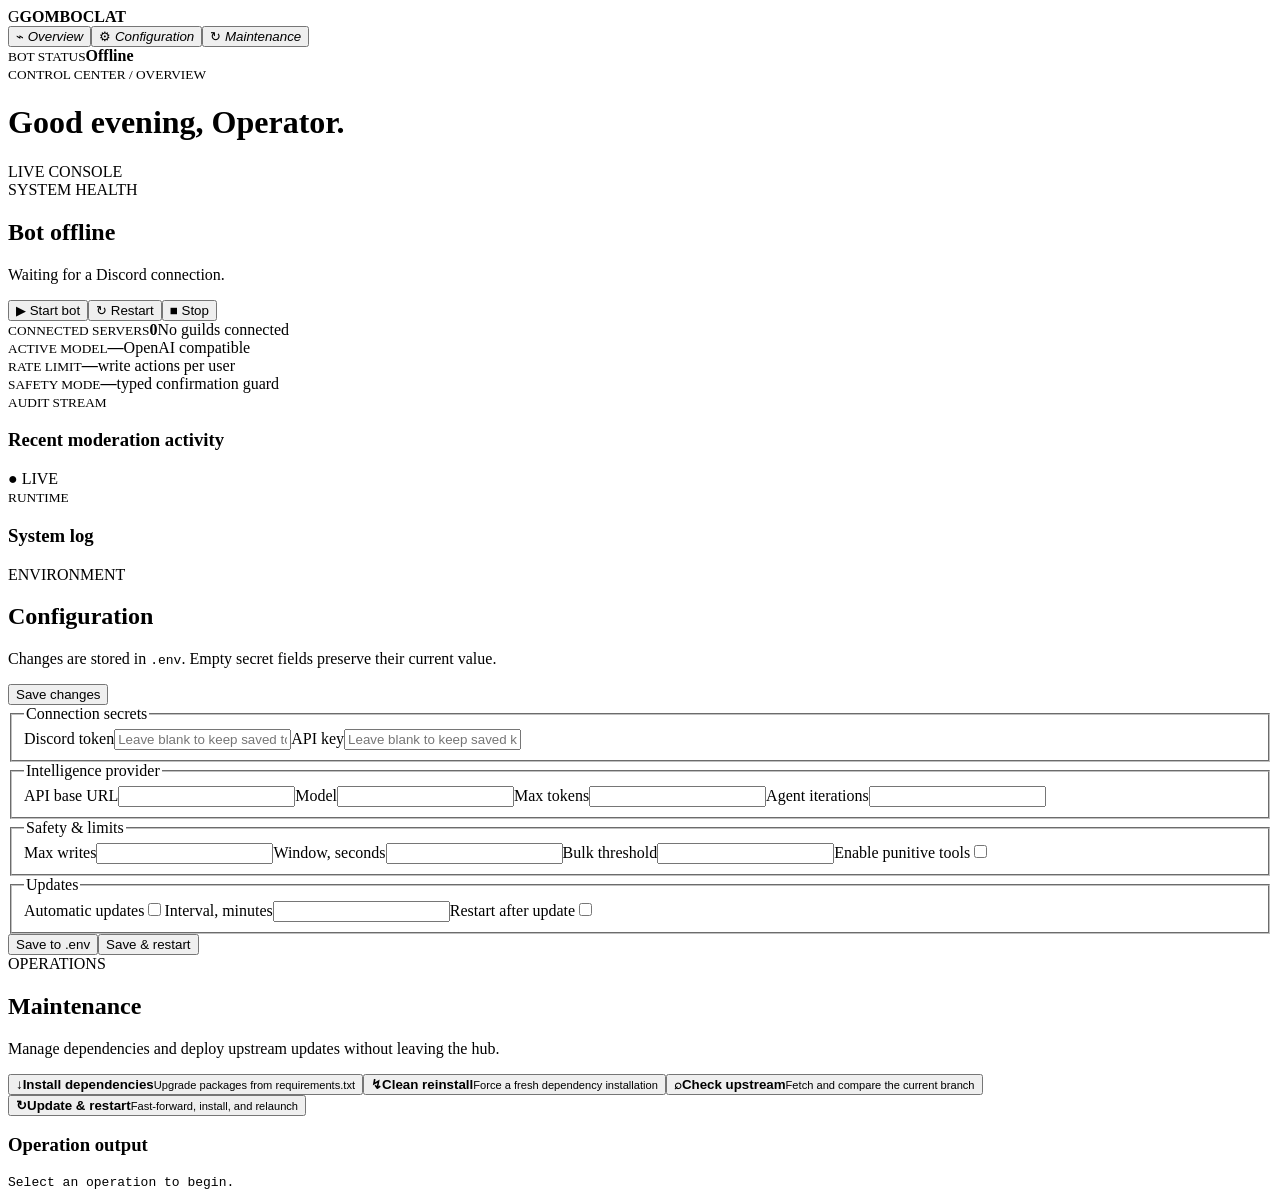
==== bot/web_static/index.html @ 0c532e99 "Expose warning management to the AI agent" ====
<!doctype html><html lang="en"><head><meta charset="utf-8"><meta name="viewport" content="width=device-width,initial-scale=1">
<title>Sentinel Control</title><link rel="stylesheet" href="/static/style.css"></head><body>
<aside><div class="brand"><span>G</span><b>GOMBOCLAT</b></div><nav><button class="active" data-page="dashboard">⌁ <em>Overview</em></button><button data-page="configure">⚙ <em>Configuration</em></button><button data-page="maintenance">↻ <em>Maintenance</em></button></nav><div class="aside-foot"><i id="sideDot"></i><div><small>BOT STATUS</small><strong id="sideState">Offline</strong></div></div></aside>
<main><header><div><small>CONTROL CENTER / <span id="crumb">OVERVIEW</span></small><h1 id="title">Good evening, Operator.</h1></div><div class="live"><i></i> LIVE CONSOLE</div></header>
<section id="dashboard" class="page active"><div class="hero"><div><span class="eyebrow">SYSTEM HEALTH</span><h2><i id="heroDot"></i><span id="heroState">Bot offline</span></h2><p id="identity">Waiting for a Discord connection.</p></div><div class="actions"><button onclick="bot('start')" class="primary">▶ Start bot</button><button onclick="bot('restart')">↻ Restart</button><button onclick="bot('stop')" class="danger">■ Stop</button></div></div>
<div class="stats"><article><small>CONNECTED SERVERS</small><strong id="guildCount">0</strong><span id="guildNames">No guilds connected</span></article><article><small>ACTIVE MODEL</small><strong id="model">—</strong><span id="endpoint">OpenAI compatible</span></article><article><small>RATE LIMIT</small><strong id="rate">—</strong><span>write actions per user</span></article><article><small>SAFETY MODE</small><strong id="safety">—</strong><span>typed confirmation guard</span></article></div>
<div class="grid"><article class="panel audit"><div class="panel-head"><div><small>AUDIT STREAM</small><h3>Recent moderation activity</h3></div><span class="pulse">● LIVE</span></div><div id="audit"></div></article><article class="panel console"><div class="panel-head"><div><small>RUNTIME</small><h3>System log</h3></div></div><pre id="activity"></pre></article></div></section>
<section id="configure" class="page"><div class="pagehead"><div><span class="eyebrow">ENVIRONMENT</span><h2>Configuration</h2><p>Changes are stored in <code>.env</code>. Empty secret fields preserve their current value.</p></div><button class="primary" onclick="save(false)">Save changes</button></div><form id="configForm"><fieldset><legend>Connection secrets</legend><label>Discord token<input type="password" name="discord_token" placeholder="Leave blank to keep saved token"></label><label>API key<input type="password" name="api_key" placeholder="Leave blank to keep saved key"></label></fieldset><fieldset><legend>Intelligence provider</legend><label>API base URL<input name="api_base_url"></label><label>Model<input name="model"></label><label>Max tokens<input type="number" name="max_tokens"></label><label>Agent iterations<input type="number" name="max_agent_iterations"></label></fieldset><fieldset><legend>Safety & limits</legend><label>Max writes<input type="number" name="rate_limit_max"></label><label>Window, seconds<input type="number" name="rate_limit_window"></label><label>Bulk threshold<input type="number" name="bulk_confirm_threshold"></label><label class="toggle">Enable punitive tools<input type="checkbox" name="enable_punitive"></label></fieldset><fieldset><legend>Updates</legend><label class="toggle">Automatic updates<input type="checkbox" name="auto_update"></label><label>Interval, minutes<input type="number" name="auto_update_interval"></label><label class="toggle">Restart after update<input type="checkbox" name="auto_restart"></label></fieldset></form><div class="savebar"><button onclick="save(false)">Save to .env</button><button class="primary" onclick="save(true)">Save & restart</button></div></section>
<section id="maintenance" class="page"><div class="pagehead"><div><span class="eyebrow">OPERATIONS</span><h2>Maintenance</h2><p>Manage dependencies and deploy upstream updates without leaving the hub.</p></div></div><div class="maint-grid"><button onclick="maint('install')"><b>↓</b><span><strong>Install dependencies</strong><small>Upgrade packages from requirements.txt</small></span></button><button onclick="maint('reinstall')"><b>↯</b><span><strong>Clean reinstall</strong><small>Force a fresh dependency installation</small></span></button><button onclick="maint('check')"><b>⌕</b><span><strong>Check upstream</strong><small>Fetch and compare the current branch</small></span></button><button onclick="maint('update')"><b>↻</b><span><strong>Update & restart</strong><small>Fast-forward, install, and relaunch</small></span></button></div><article class="panel output"><div class="panel-head"><h3>Operation output</h3></div><pre id="maintOutput">Select an operation to begin.</pre></article></section>
</main><div id="toast"></div><script src="/static/app.js"></script></body></html>
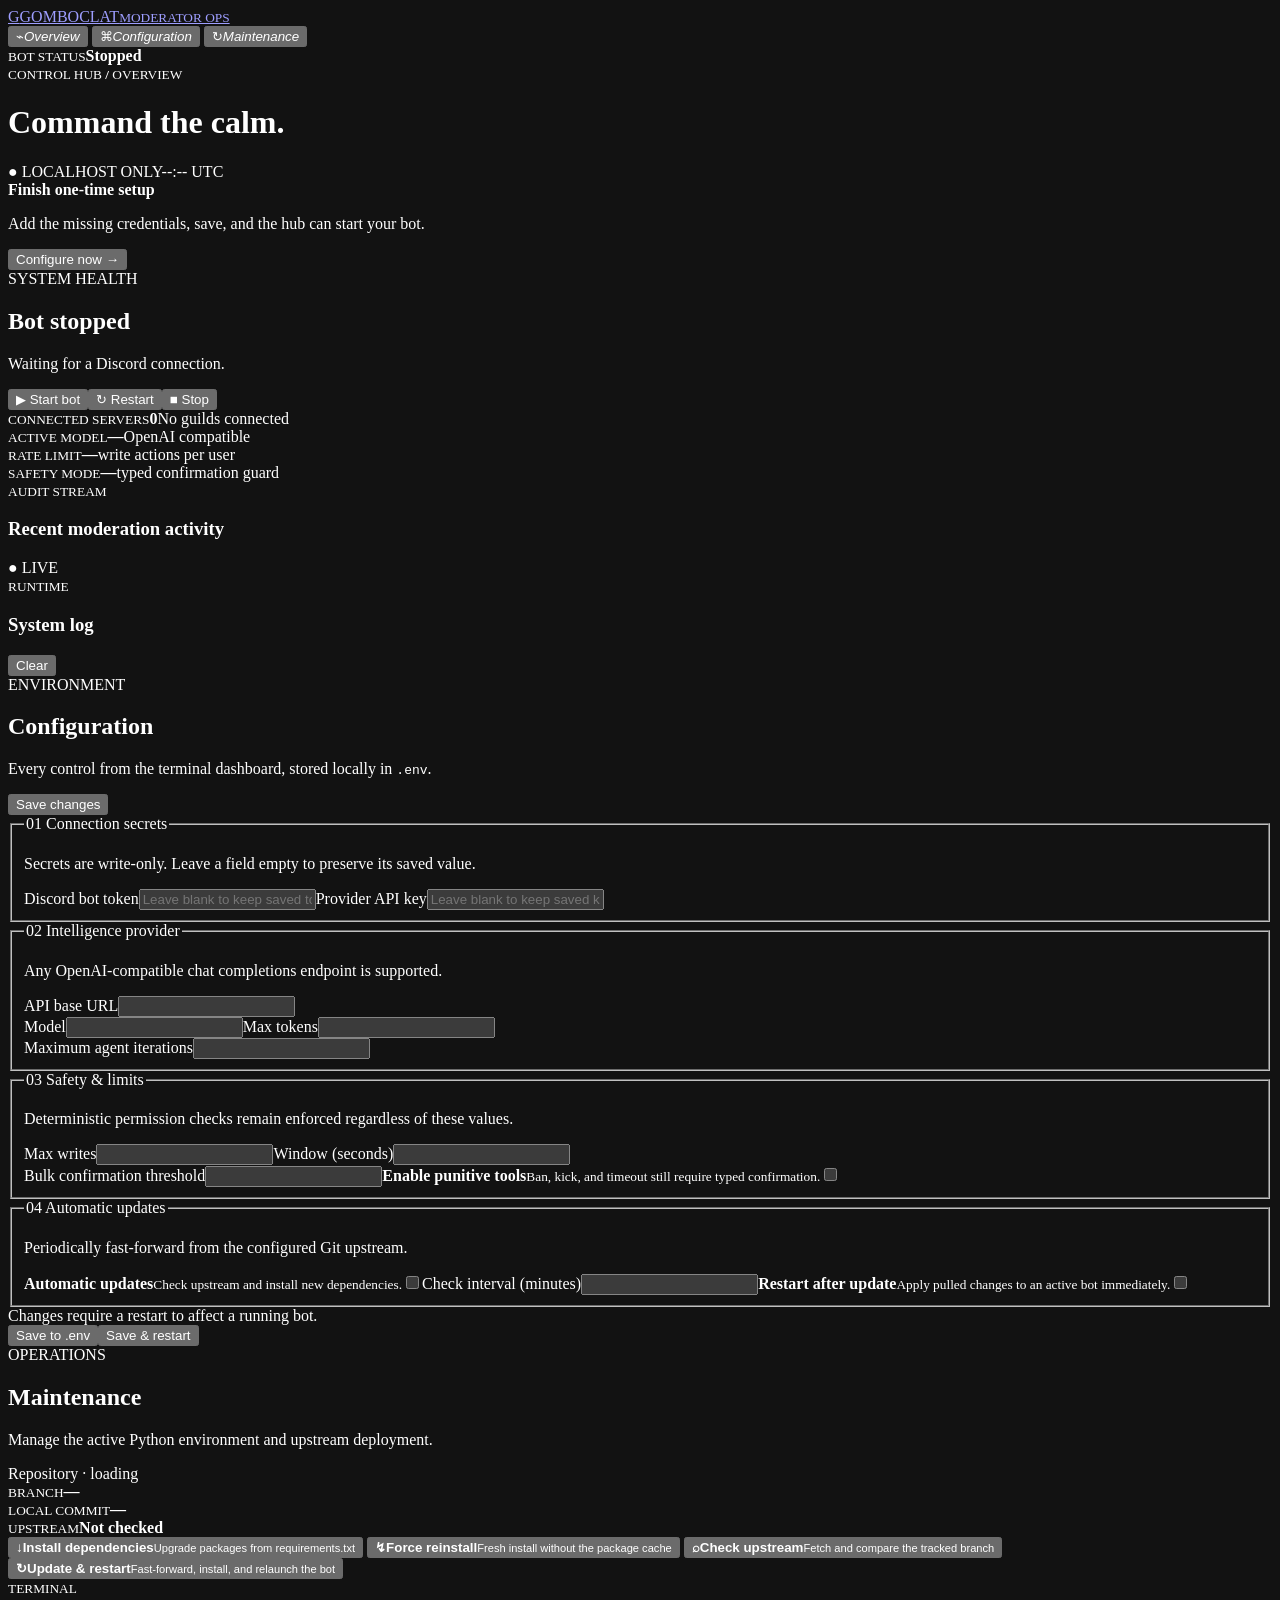
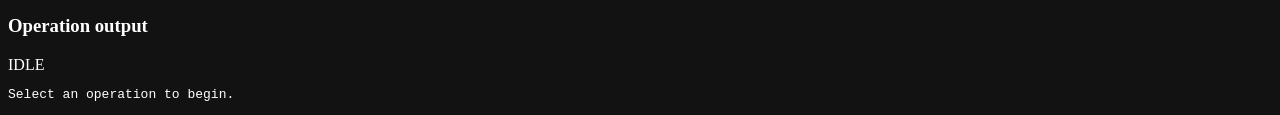
==== commit 9c53b786: "Remove web dashboard test file" ====
--- a/bot/web_static/index.html
+++ b/bot/web_static/index.html
@@ -1,10 +1,71 @@
-<!doctype html><html lang="en"><head><meta charset="utf-8"><meta name="viewport" content="width=device-width,initial-scale=1">
-<title>Sentinel Control</title><link rel="stylesheet" href="/static/style.css"></head><body>
-<aside><div class="brand"><span>G</span><b>GOMBOCLAT</b></div><nav><button class="active" data-page="dashboard">⌁ <em>Overview</em></button><button data-page="configure">⚙ <em>Configuration</em></button><button data-page="maintenance">↻ <em>Maintenance</em></button></nav><div class="aside-foot"><i id="sideDot"></i><div><small>BOT STATUS</small><strong id="sideState">Offline</strong></div></div></aside>
-<main><header><div><small>CONTROL CENTER / <span id="crumb">OVERVIEW</span></small><h1 id="title">Good evening, Operator.</h1></div><div class="live"><i></i> LIVE CONSOLE</div></header>
-<section id="dashboard" class="page active"><div class="hero"><div><span class="eyebrow">SYSTEM HEALTH</span><h2><i id="heroDot"></i><span id="heroState">Bot offline</span></h2><p id="identity">Waiting for a Discord connection.</p></div><div class="actions"><button onclick="bot('start')" class="primary">▶ Start bot</button><button onclick="bot('restart')">↻ Restart</button><button onclick="bot('stop')" class="danger">■ Stop</button></div></div>
-<div class="stats"><article><small>CONNECTED SERVERS</small><strong id="guildCount">0</strong><span id="guildNames">No guilds connected</span></article><article><small>ACTIVE MODEL</small><strong id="model">—</strong><span id="endpoint">OpenAI compatible</span></article><article><small>RATE LIMIT</small><strong id="rate">—</strong><span>write actions per user</span></article><article><small>SAFETY MODE</small><strong id="safety">—</strong><span>typed confirmation guard</span></article></div>
-<div class="grid"><article class="panel audit"><div class="panel-head"><div><small>AUDIT STREAM</small><h3>Recent moderation activity</h3></div><span class="pulse">● LIVE</span></div><div id="audit"></div></article><article class="panel console"><div class="panel-head"><div><small>RUNTIME</small><h3>System log</h3></div></div><pre id="activity"></pre></article></div></section>
-<section id="configure" class="page"><div class="pagehead"><div><span class="eyebrow">ENVIRONMENT</span><h2>Configuration</h2><p>Changes are stored in <code>.env</code>. Empty secret fields preserve their current value.</p></div><button class="primary" onclick="save(false)">Save changes</button></div><form id="configForm"><fieldset><legend>Connection secrets</legend><label>Discord token<input type="password" name="discord_token" placeholder="Leave blank to keep saved token"></label><label>API key<input type="password" name="api_key" placeholder="Leave blank to keep saved key"></label></fieldset><fieldset><legend>Intelligence provider</legend><label>API base URL<input name="api_base_url"></label><label>Model<input name="model"></label><label>Max tokens<input type="number" name="max_tokens"></label><label>Agent iterations<input type="number" name="max_agent_iterations"></label></fieldset><fieldset><legend>Safety & limits</legend><label>Max writes<input type="number" name="rate_limit_max"></label><label>Window, seconds<input type="number" name="rate_limit_window"></label><label>Bulk threshold<input type="number" name="bulk_confirm_threshold"></label><label class="toggle">Enable punitive tools<input type="checkbox" name="enable_punitive"></label></fieldset><fieldset><legend>Updates</legend><label class="toggle">Automatic updates<input type="checkbox" name="auto_update"></label><label>Interval, minutes<input type="number" name="auto_update_interval"></label><label class="toggle">Restart after update<input type="checkbox" name="auto_restart"></label></fieldset></form><div class="savebar"><button onclick="save(false)">Save to .env</button><button class="primary" onclick="save(true)">Save & restart</button></div></section>
-<section id="maintenance" class="page"><div class="pagehead"><div><span class="eyebrow">OPERATIONS</span><h2>Maintenance</h2><p>Manage dependencies and deploy upstream updates without leaving the hub.</p></div></div><div class="maint-grid"><button onclick="maint('install')"><b>↓</b><span><strong>Install dependencies</strong><small>Upgrade packages from requirements.txt</small></span></button><button onclick="maint('reinstall')"><b>↯</b><span><strong>Clean reinstall</strong><small>Force a fresh dependency installation</small></span></button><button onclick="maint('check')"><b>⌕</b><span><strong>Check upstream</strong><small>Fetch and compare the current branch</small></span></button><button onclick="maint('update')"><b>↻</b><span><strong>Update & restart</strong><small>Fast-forward, install, and relaunch</small></span></button></div><article class="panel output"><div class="panel-head"><h3>Operation output</h3></div><pre id="maintOutput">Select an operation to begin.</pre></article></section>
-</main><div id="toast"></div><script src="/static/app.js"></script></body></html>
+<!doctype html>
+<html lang="en">
+<head>
+  <meta charset="utf-8">
+  <meta name="viewport" content="width=device-width, initial-scale=1">
+  <meta name="color-scheme" content="dark">
+  <title>Gomboclat Control Hub</title>
+  <link rel="stylesheet" href="/static/style.css">
+</head>
+<body>
+  <aside class="sidebar">
+    <a class="brand" href="#overview" aria-label="Gomboclat home"><span class="brand-mark">G</span><span>GOMBOCLAT<small>MODERATOR OPS</small></span></a>
+    <nav aria-label="Dashboard sections">
+      <button class="active" data-page="dashboard"><span>⌁</span><em>Overview</em></button>
+      <button data-page="configure"><span>⌘</span><em>Configuration</em></button>
+      <button data-page="maintenance"><span>↻</span><em>Maintenance</em></button>
+    </nav>
+    <div class="sidebar-status"><i id="sideDot"></i><div><small>BOT STATUS</small><strong id="sideState">Stopped</strong></div></div>
+  </aside>
+
+  <main>
+    <header class="topbar">
+      <div><small>CONTROL HUB <b>/</b> <span id="crumb">OVERVIEW</span></small><h1 id="title">Command the calm.</h1></div>
+      <div class="top-actions"><span class="local-pill">● LOCALHOST ONLY</span><span id="clock">--:-- UTC</span></div>
+    </header>
+
+    <section id="dashboard" class="page active">
+      <div id="setupBanner" class="setup-banner hidden"><div><strong>Finish one-time setup</strong><p>Add the missing credentials, save, and the hub can start your bot.</p></div><button data-go="configure">Configure now →</button></div>
+      <div class="hero">
+        <div><span class="eyebrow">SYSTEM HEALTH</span><h2><i id="heroDot"></i><span id="heroState">Bot stopped</span></h2><p id="identity">Waiting for a Discord connection.</p></div>
+        <div class="actions"><button data-bot="start" class="primary">▶ Start bot</button><button data-bot="restart">↻ Restart</button><button data-bot="stop" class="danger">■ Stop</button></div>
+      </div>
+      <div class="stats">
+        <article><small>CONNECTED SERVERS</small><strong id="guildCount">0</strong><span id="guildNames">No guilds connected</span></article>
+        <article><small>ACTIVE MODEL</small><strong id="model">—</strong><span id="endpoint">OpenAI compatible</span></article>
+        <article><small>RATE LIMIT</small><strong id="rate">—</strong><span>write actions per user</span></article>
+        <article><small>SAFETY MODE</small><strong id="safety">—</strong><span>typed confirmation guard</span></article>
+      </div>
+      <div class="dashboard-grid">
+        <article class="panel audit-panel"><div class="panel-head"><div><small>AUDIT STREAM</small><h3>Recent moderation activity</h3></div><span class="pulse">● LIVE</span></div><div id="audit" class="scroll-region"></div></article>
+        <article class="panel console-panel"><div class="panel-head"><div><small>RUNTIME</small><h3>System log</h3></div><button id="clearActivity" class="text-button">Clear</button></div><div id="activity" class="scroll-region console-lines"></div></article>
+      </div>
+    </section>
+
+    <section id="configure" class="page">
+      <div class="pagehead"><div><span class="eyebrow">ENVIRONMENT</span><h2>Configuration</h2><p>Every control from the terminal dashboard, stored locally in <code>.env</code>.</p></div><button class="primary" data-save="false">Save changes</button></div>
+      <form id="configForm">
+        <fieldset><legend><span>01</span> Connection secrets</legend><p>Secrets are write-only. Leave a field empty to preserve its saved value.</p><label>Discord bot token<input autocomplete="off" type="password" name="discord_token" placeholder="Leave blank to keep saved token"></label><label>Provider API key<input autocomplete="off" type="password" name="api_key" placeholder="Leave blank to keep saved key"></label></fieldset>
+        <fieldset><legend><span>02</span> Intelligence provider</legend><p>Any OpenAI-compatible chat completions endpoint is supported.</p><label>API base URL<input type="url" name="api_base_url" required></label><div class="field-row"><label>Model<input name="model" required></label><label>Max tokens<input type="number" min="1" name="max_tokens" required></label></div><label>Maximum agent iterations<input type="number" min="1" name="max_agent_iterations" required></label></fieldset>
+        <fieldset><legend><span>03</span> Safety & limits</legend><p>Deterministic permission checks remain enforced regardless of these values.</p><div class="field-row"><label>Max writes<input type="number" min="1" name="rate_limit_max" required></label><label>Window (seconds)<input type="number" min="1" name="rate_limit_window" required></label></div><label>Bulk confirmation threshold<input type="number" min="1" name="bulk_confirm_threshold" required></label><label class="toggle"><span><strong>Enable punitive tools</strong><small>Ban, kick, and timeout still require typed confirmation.</small></span><input type="checkbox" name="enable_punitive" role="switch"></label></fieldset>
+        <fieldset><legend><span>04</span> Automatic updates</legend><p>Periodically fast-forward from the configured Git upstream.</p><label class="toggle"><span><strong>Automatic updates</strong><small>Check upstream and install new dependencies.</small></span><input type="checkbox" name="auto_update" role="switch"></label><label>Check interval (minutes)<input type="number" min="1" name="auto_update_interval" required></label><label class="toggle"><span><strong>Restart after update</strong><small>Apply pulled changes to an active bot immediately.</small></span><input type="checkbox" name="auto_restart" role="switch"></label></fieldset>
+      </form>
+      <div class="savebar"><span id="saveHint">Changes require a restart to affect a running bot.</span><div><button data-save="false">Save to .env</button><button class="primary" data-save="true">Save & restart</button></div></div>
+    </section>
+
+    <section id="maintenance" class="page">
+      <div class="pagehead"><div><span class="eyebrow">OPERATIONS</span><h2>Maintenance</h2><p>Manage the active Python environment and upstream deployment.</p></div><div id="repoBadge" class="repo-badge">Repository · loading</div></div>
+      <div class="repo-strip"><div><small>BRANCH</small><strong id="repoBranch">—</strong></div><div><small>LOCAL COMMIT</small><strong id="repoCommit">—</strong></div><div><small>UPSTREAM</small><strong id="repoState">Not checked</strong></div></div>
+      <div class="maint-grid">
+        <button data-maint="install"><b>↓</b><span><strong>Install dependencies</strong><small>Upgrade packages from requirements.txt</small></span></button>
+        <button data-maint="reinstall"><b>↯</b><span><strong>Force reinstall</strong><small>Fresh install without the package cache</small></span></button>
+        <button data-maint="check"><b>⌕</b><span><strong>Check upstream</strong><small>Fetch and compare the tracked branch</small></span></button>
+        <button data-maint="update"><b>↻</b><span><strong>Update & restart</strong><small>Fast-forward, install, and relaunch the bot</small></span></button>
+      </div>
+      <article class="panel output"><div class="panel-head"><div><small>TERMINAL</small><h3>Operation output</h3></div><span id="maintState">IDLE</span></div><pre id="maintOutput">Select an operation to begin.</pre></article>
+    </section>
+  </main>
+  <div id="toast" role="status" aria-live="polite"></div>
+  <script src="/static/app.js"></script>
+</body>
+</html>
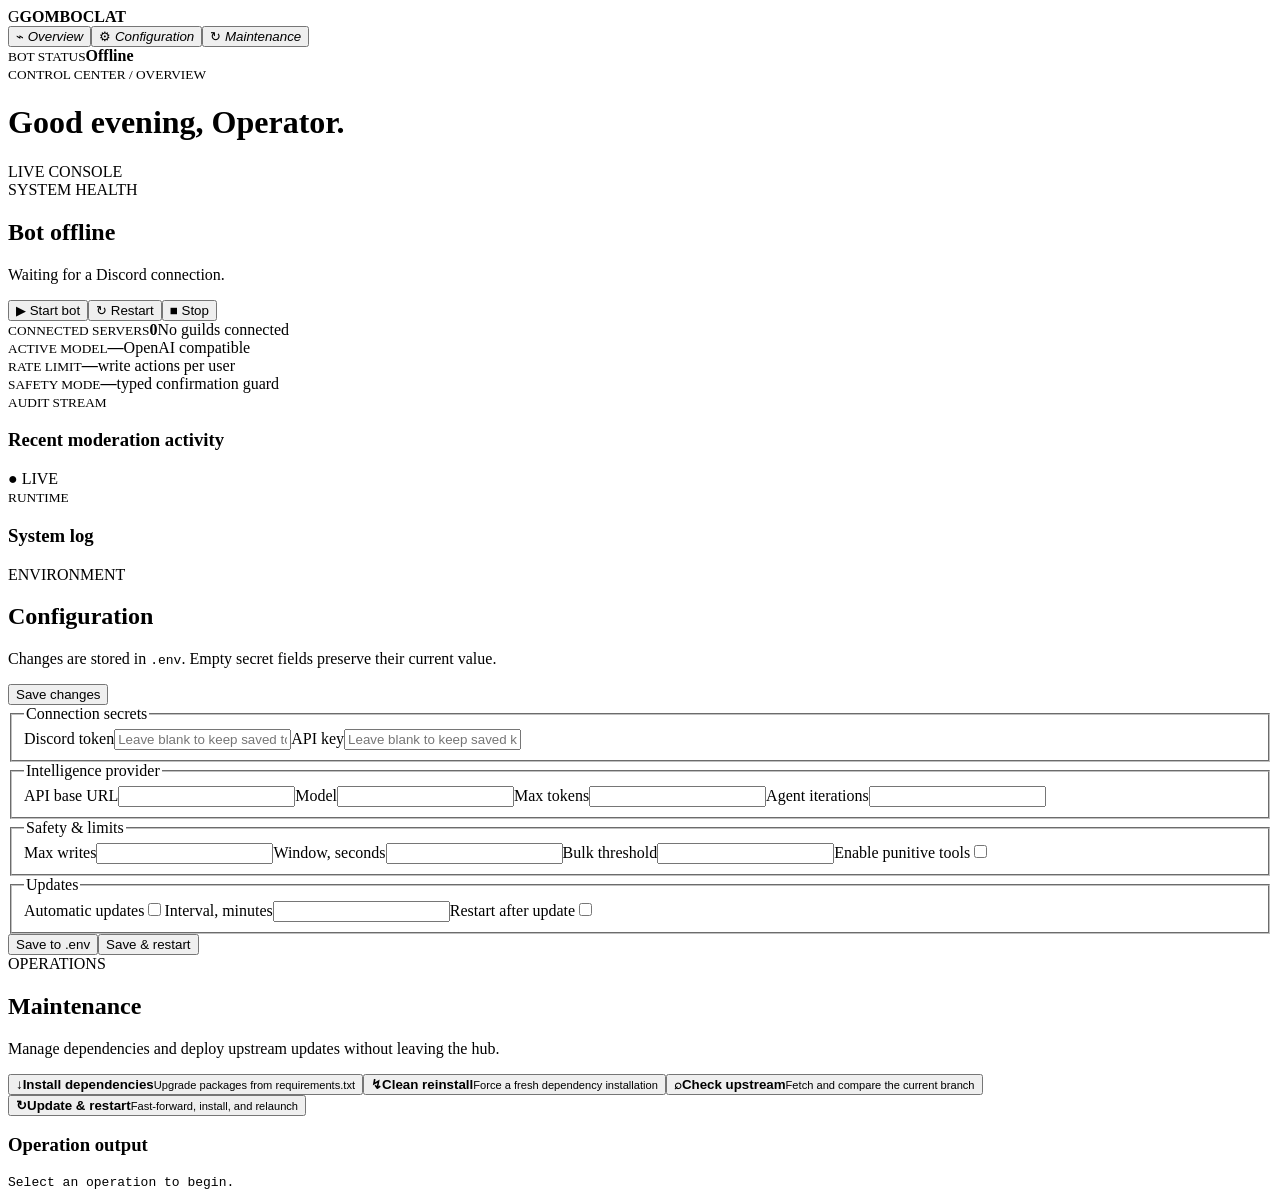
==== commit 697eb87d: "Add one-time HTTPS web deployment command" ====
--- a/bot/web_static/index.html
+++ b/bot/web_static/index.html
@@ -1,71 +1,10 @@
-<!doctype html>
-<html lang="en">
-<head>
-  <meta charset="utf-8">
-  <meta name="viewport" content="width=device-width, initial-scale=1">
-  <meta name="color-scheme" content="dark">
-  <title>Gomboclat Control Hub</title>
-  <link rel="stylesheet" href="/static/style.css">
-</head>
-<body>
-  <aside class="sidebar">
-    <a class="brand" href="#overview" aria-label="Gomboclat home"><span class="brand-mark">G</span><span>GOMBOCLAT<small>MODERATOR OPS</small></span></a>
-    <nav aria-label="Dashboard sections">
-      <button class="active" data-page="dashboard"><span>⌁</span><em>Overview</em></button>
-      <button data-page="configure"><span>⌘</span><em>Configuration</em></button>
-      <button data-page="maintenance"><span>↻</span><em>Maintenance</em></button>
-    </nav>
-    <div class="sidebar-status"><i id="sideDot"></i><div><small>BOT STATUS</small><strong id="sideState">Stopped</strong></div></div>
-  </aside>
-
-  <main>
-    <header class="topbar">
-      <div><small>CONTROL HUB <b>/</b> <span id="crumb">OVERVIEW</span></small><h1 id="title">Command the calm.</h1></div>
-      <div class="top-actions"><span class="local-pill">● LOCALHOST ONLY</span><span id="clock">--:-- UTC</span></div>
-    </header>
-
-    <section id="dashboard" class="page active">
-      <div id="setupBanner" class="setup-banner hidden"><div><strong>Finish one-time setup</strong><p>Add the missing credentials, save, and the hub can start your bot.</p></div><button data-go="configure">Configure now →</button></div>
-      <div class="hero">
-        <div><span class="eyebrow">SYSTEM HEALTH</span><h2><i id="heroDot"></i><span id="heroState">Bot stopped</span></h2><p id="identity">Waiting for a Discord connection.</p></div>
-        <div class="actions"><button data-bot="start" class="primary">▶ Start bot</button><button data-bot="restart">↻ Restart</button><button data-bot="stop" class="danger">■ Stop</button></div>
-      </div>
-      <div class="stats">
-        <article><small>CONNECTED SERVERS</small><strong id="guildCount">0</strong><span id="guildNames">No guilds connected</span></article>
-        <article><small>ACTIVE MODEL</small><strong id="model">—</strong><span id="endpoint">OpenAI compatible</span></article>
-        <article><small>RATE LIMIT</small><strong id="rate">—</strong><span>write actions per user</span></article>
-        <article><small>SAFETY MODE</small><strong id="safety">—</strong><span>typed confirmation guard</span></article>
-      </div>
-      <div class="dashboard-grid">
-        <article class="panel audit-panel"><div class="panel-head"><div><small>AUDIT STREAM</small><h3>Recent moderation activity</h3></div><span class="pulse">● LIVE</span></div><div id="audit" class="scroll-region"></div></article>
-        <article class="panel console-panel"><div class="panel-head"><div><small>RUNTIME</small><h3>System log</h3></div><button id="clearActivity" class="text-button">Clear</button></div><div id="activity" class="scroll-region console-lines"></div></article>
-      </div>
-    </section>
-
-    <section id="configure" class="page">
-      <div class="pagehead"><div><span class="eyebrow">ENVIRONMENT</span><h2>Configuration</h2><p>Every control from the terminal dashboard, stored locally in <code>.env</code>.</p></div><button class="primary" data-save="false">Save changes</button></div>
-      <form id="configForm">
-        <fieldset><legend><span>01</span> Connection secrets</legend><p>Secrets are write-only. Leave a field empty to preserve its saved value.</p><label>Discord bot token<input autocomplete="off" type="password" name="discord_token" placeholder="Leave blank to keep saved token"></label><label>Provider API key<input autocomplete="off" type="password" name="api_key" placeholder="Leave blank to keep saved key"></label></fieldset>
-        <fieldset><legend><span>02</span> Intelligence provider</legend><p>Any OpenAI-compatible chat completions endpoint is supported.</p><label>API base URL<input type="url" name="api_base_url" required></label><div class="field-row"><label>Model<input name="model" required></label><label>Max tokens<input type="number" min="1" name="max_tokens" required></label></div><label>Maximum agent iterations<input type="number" min="1" name="max_agent_iterations" required></label></fieldset>
-        <fieldset><legend><span>03</span> Safety & limits</legend><p>Deterministic permission checks remain enforced regardless of these values.</p><div class="field-row"><label>Max writes<input type="number" min="1" name="rate_limit_max" required></label><label>Window (seconds)<input type="number" min="1" name="rate_limit_window" required></label></div><label>Bulk confirmation threshold<input type="number" min="1" name="bulk_confirm_threshold" required></label><label class="toggle"><span><strong>Enable punitive tools</strong><small>Ban, kick, and timeout still require typed confirmation.</small></span><input type="checkbox" name="enable_punitive" role="switch"></label></fieldset>
-        <fieldset><legend><span>04</span> Automatic updates</legend><p>Periodically fast-forward from the configured Git upstream.</p><label class="toggle"><span><strong>Automatic updates</strong><small>Check upstream and install new dependencies.</small></span><input type="checkbox" name="auto_update" role="switch"></label><label>Check interval (minutes)<input type="number" min="1" name="auto_update_interval" required></label><label class="toggle"><span><strong>Restart after update</strong><small>Apply pulled changes to an active bot immediately.</small></span><input type="checkbox" name="auto_restart" role="switch"></label></fieldset>
-      </form>
-      <div class="savebar"><span id="saveHint">Changes require a restart to affect a running bot.</span><div><button data-save="false">Save to .env</button><button class="primary" data-save="true">Save & restart</button></div></div>
-    </section>
-
-    <section id="maintenance" class="page">
-      <div class="pagehead"><div><span class="eyebrow">OPERATIONS</span><h2>Maintenance</h2><p>Manage the active Python environment and upstream deployment.</p></div><div id="repoBadge" class="repo-badge">Repository · loading</div></div>
-      <div class="repo-strip"><div><small>BRANCH</small><strong id="repoBranch">—</strong></div><div><small>LOCAL COMMIT</small><strong id="repoCommit">—</strong></div><div><small>UPSTREAM</small><strong id="repoState">Not checked</strong></div></div>
-      <div class="maint-grid">
-        <button data-maint="install"><b>↓</b><span><strong>Install dependencies</strong><small>Upgrade packages from requirements.txt</small></span></button>
-        <button data-maint="reinstall"><b>↯</b><span><strong>Force reinstall</strong><small>Fresh install without the package cache</small></span></button>
-        <button data-maint="check"><b>⌕</b><span><strong>Check upstream</strong><small>Fetch and compare the tracked branch</small></span></button>
-        <button data-maint="update"><b>↻</b><span><strong>Update & restart</strong><small>Fast-forward, install, and relaunch the bot</small></span></button>
-      </div>
-      <article class="panel output"><div class="panel-head"><div><small>TERMINAL</small><h3>Operation output</h3></div><span id="maintState">IDLE</span></div><pre id="maintOutput">Select an operation to begin.</pre></article>
-    </section>
-  </main>
-  <div id="toast" role="status" aria-live="polite"></div>
-  <script src="/static/app.js"></script>
-</body>
-</html>
+<!doctype html><html lang="en"><head><meta charset="utf-8"><meta name="viewport" content="width=device-width,initial-scale=1">
+<title>Sentinel Control</title><link rel="stylesheet" href="/static/style.css"></head><body>
+<aside><div class="brand"><span>G</span><b>GOMBOCLAT</b></div><nav><button class="active" data-page="dashboard">⌁ <em>Overview</em></button><button data-page="configure">⚙ <em>Configuration</em></button><button data-page="maintenance">↻ <em>Maintenance</em></button></nav><div class="aside-foot"><i id="sideDot"></i><div><small>BOT STATUS</small><strong id="sideState">Offline</strong></div></div></aside>
+<main><header><div><small>CONTROL CENTER / <span id="crumb">OVERVIEW</span></small><h1 id="title">Good evening, Operator.</h1></div><div class="live"><i></i> LIVE CONSOLE</div></header>
+<section id="dashboard" class="page active"><div class="hero"><div><span class="eyebrow">SYSTEM HEALTH</span><h2><i id="heroDot"></i><span id="heroState">Bot offline</span></h2><p id="identity">Waiting for a Discord connection.</p></div><div class="actions"><button onclick="bot('start')" class="primary">▶ Start bot</button><button onclick="bot('restart')">↻ Restart</button><button onclick="bot('stop')" class="danger">■ Stop</button></div></div>
+<div class="stats"><article><small>CONNECTED SERVERS</small><strong id="guildCount">0</strong><span id="guildNames">No guilds connected</span></article><article><small>ACTIVE MODEL</small><strong id="model">—</strong><span id="endpoint">OpenAI compatible</span></article><article><small>RATE LIMIT</small><strong id="rate">—</strong><span>write actions per user</span></article><article><small>SAFETY MODE</small><strong id="safety">—</strong><span>typed confirmation guard</span></article></div>
+<div class="grid"><article class="panel audit"><div class="panel-head"><div><small>AUDIT STREAM</small><h3>Recent moderation activity</h3></div><span class="pulse">● LIVE</span></div><div id="audit"></div></article><article class="panel console"><div class="panel-head"><div><small>RUNTIME</small><h3>System log</h3></div></div><pre id="activity"></pre></article></div></section>
+<section id="configure" class="page"><div class="pagehead"><div><span class="eyebrow">ENVIRONMENT</span><h2>Configuration</h2><p>Changes are stored in <code>.env</code>. Empty secret fields preserve their current value.</p></div><button class="primary" onclick="save(false)">Save changes</button></div><form id="configForm"><fieldset><legend>Connection secrets</legend><label>Discord token<input type="password" name="discord_token" placeholder="Leave blank to keep saved token"></label><label>API key<input type="password" name="api_key" placeholder="Leave blank to keep saved key"></label></fieldset><fieldset><legend>Intelligence provider</legend><label>API base URL<input name="api_base_url"></label><label>Model<input name="model"></label><label>Max tokens<input type="number" name="max_tokens"></label><label>Agent iterations<input type="number" name="max_agent_iterations"></label></fieldset><fieldset><legend>Safety & limits</legend><label>Max writes<input type="number" name="rate_limit_max"></label><label>Window, seconds<input type="number" name="rate_limit_window"></label><label>Bulk threshold<input type="number" name="bulk_confirm_threshold"></label><label class="toggle">Enable punitive tools<input type="checkbox" name="enable_punitive"></label></fieldset><fieldset><legend>Updates</legend><label class="toggle">Automatic updates<input type="checkbox" name="auto_update"></label><label>Interval, minutes<input type="number" name="auto_update_interval"></label><label class="toggle">Restart after update<input type="checkbox" name="auto_restart"></label></fieldset></form><div class="savebar"><button onclick="save(false)">Save to .env</button><button class="primary" onclick="save(true)">Save & restart</button></div></section>
+<section id="maintenance" class="page"><div class="pagehead"><div><span class="eyebrow">OPERATIONS</span><h2>Maintenance</h2><p>Manage dependencies and deploy upstream updates without leaving the hub.</p></div></div><div class="maint-grid"><button onclick="maint('install')"><b>↓</b><span><strong>Install dependencies</strong><small>Upgrade packages from requirements.txt</small></span></button><button onclick="maint('reinstall')"><b>↯</b><span><strong>Clean reinstall</strong><small>Force a fresh dependency installation</small></span></button><button onclick="maint('check')"><b>⌕</b><span><strong>Check upstream</strong><small>Fetch and compare the current branch</small></span></button><button onclick="maint('update')"><b>↻</b><span><strong>Update & restart</strong><small>Fast-forward, install, and relaunch</small></span></button></div><article class="panel output"><div class="panel-head"><h3>Operation output</h3></div><pre id="maintOutput">Select an operation to begin.</pre></article></section>
+</main><div id="toast"></div><script src="/static/app.js"></script></body></html>
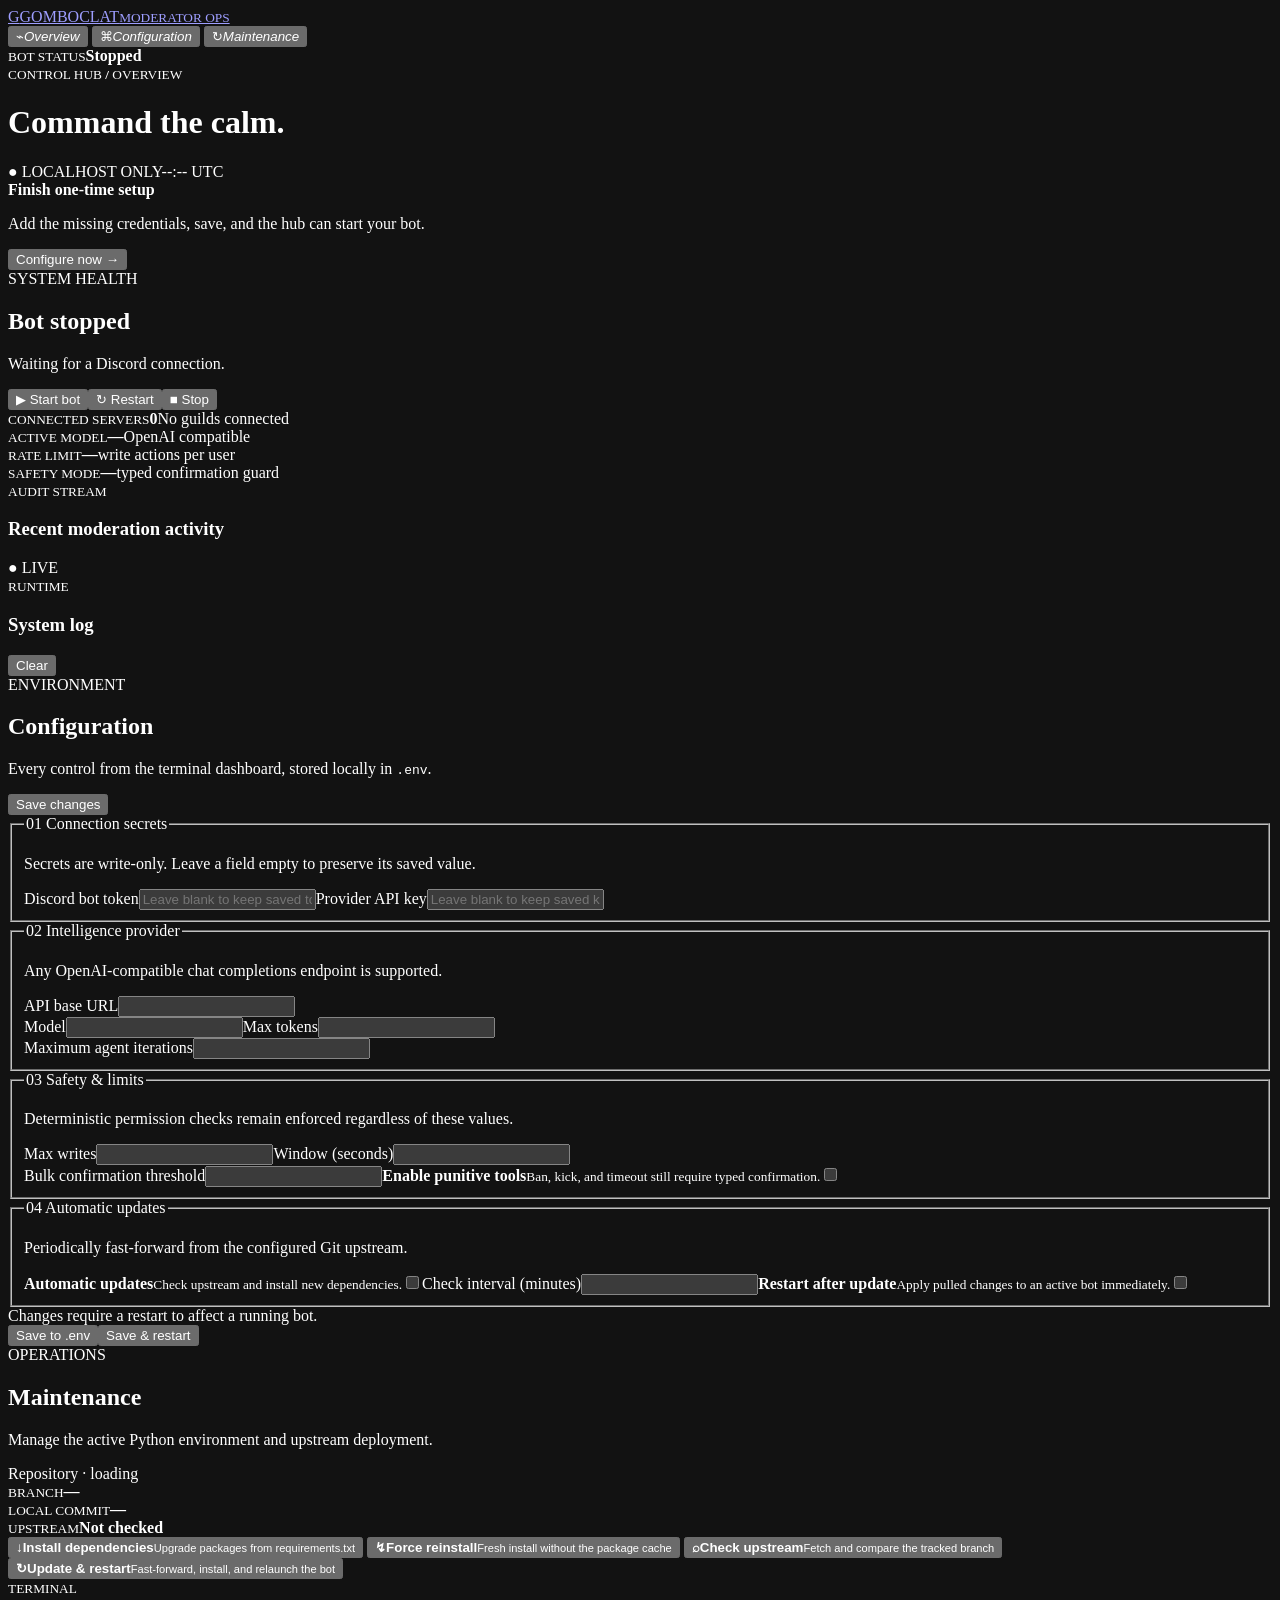
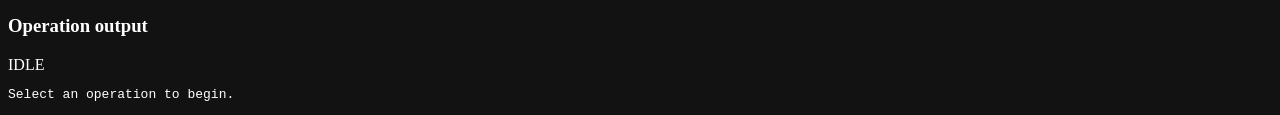
==== commit f568bfcb: "Merge pull request #14 from Bear615/codex/implement-web-dashboard-with-tui-features Browser-based co" ====
--- a/bot/web_static/index.html
+++ b/bot/web_static/index.html
@@ -1,10 +1,71 @@
-<!doctype html><html lang="en"><head><meta charset="utf-8"><meta name="viewport" content="width=device-width,initial-scale=1">
-<title>Sentinel Control</title><link rel="stylesheet" href="/static/style.css"></head><body>
-<aside><div class="brand"><span>G</span><b>GOMBOCLAT</b></div><nav><button class="active" data-page="dashboard">⌁ <em>Overview</em></button><button data-page="configure">⚙ <em>Configuration</em></button><button data-page="maintenance">↻ <em>Maintenance</em></button></nav><div class="aside-foot"><i id="sideDot"></i><div><small>BOT STATUS</small><strong id="sideState">Offline</strong></div></div></aside>
-<main><header><div><small>CONTROL CENTER / <span id="crumb">OVERVIEW</span></small><h1 id="title">Good evening, Operator.</h1></div><div class="live"><i></i> LIVE CONSOLE</div></header>
-<section id="dashboard" class="page active"><div class="hero"><div><span class="eyebrow">SYSTEM HEALTH</span><h2><i id="heroDot"></i><span id="heroState">Bot offline</span></h2><p id="identity">Waiting for a Discord connection.</p></div><div class="actions"><button onclick="bot('start')" class="primary">▶ Start bot</button><button onclick="bot('restart')">↻ Restart</button><button onclick="bot('stop')" class="danger">■ Stop</button></div></div>
-<div class="stats"><article><small>CONNECTED SERVERS</small><strong id="guildCount">0</strong><span id="guildNames">No guilds connected</span></article><article><small>ACTIVE MODEL</small><strong id="model">—</strong><span id="endpoint">OpenAI compatible</span></article><article><small>RATE LIMIT</small><strong id="rate">—</strong><span>write actions per user</span></article><article><small>SAFETY MODE</small><strong id="safety">—</strong><span>typed confirmation guard</span></article></div>
-<div class="grid"><article class="panel audit"><div class="panel-head"><div><small>AUDIT STREAM</small><h3>Recent moderation activity</h3></div><span class="pulse">● LIVE</span></div><div id="audit"></div></article><article class="panel console"><div class="panel-head"><div><small>RUNTIME</small><h3>System log</h3></div></div><pre id="activity"></pre></article></div></section>
-<section id="configure" class="page"><div class="pagehead"><div><span class="eyebrow">ENVIRONMENT</span><h2>Configuration</h2><p>Changes are stored in <code>.env</code>. Empty secret fields preserve their current value.</p></div><button class="primary" onclick="save(false)">Save changes</button></div><form id="configForm"><fieldset><legend>Connection secrets</legend><label>Discord token<input type="password" name="discord_token" placeholder="Leave blank to keep saved token"></label><label>API key<input type="password" name="api_key" placeholder="Leave blank to keep saved key"></label></fieldset><fieldset><legend>Intelligence provider</legend><label>API base URL<input name="api_base_url"></label><label>Model<input name="model"></label><label>Max tokens<input type="number" name="max_tokens"></label><label>Agent iterations<input type="number" name="max_agent_iterations"></label></fieldset><fieldset><legend>Safety & limits</legend><label>Max writes<input type="number" name="rate_limit_max"></label><label>Window, seconds<input type="number" name="rate_limit_window"></label><label>Bulk threshold<input type="number" name="bulk_confirm_threshold"></label><label class="toggle">Enable punitive tools<input type="checkbox" name="enable_punitive"></label></fieldset><fieldset><legend>Updates</legend><label class="toggle">Automatic updates<input type="checkbox" name="auto_update"></label><label>Interval, minutes<input type="number" name="auto_update_interval"></label><label class="toggle">Restart after update<input type="checkbox" name="auto_restart"></label></fieldset></form><div class="savebar"><button onclick="save(false)">Save to .env</button><button class="primary" onclick="save(true)">Save & restart</button></div></section>
-<section id="maintenance" class="page"><div class="pagehead"><div><span class="eyebrow">OPERATIONS</span><h2>Maintenance</h2><p>Manage dependencies and deploy upstream updates without leaving the hub.</p></div></div><div class="maint-grid"><button onclick="maint('install')"><b>↓</b><span><strong>Install dependencies</strong><small>Upgrade packages from requirements.txt</small></span></button><button onclick="maint('reinstall')"><b>↯</b><span><strong>Clean reinstall</strong><small>Force a fresh dependency installation</small></span></button><button onclick="maint('check')"><b>⌕</b><span><strong>Check upstream</strong><small>Fetch and compare the current branch</small></span></button><button onclick="maint('update')"><b>↻</b><span><strong>Update & restart</strong><small>Fast-forward, install, and relaunch</small></span></button></div><article class="panel output"><div class="panel-head"><h3>Operation output</h3></div><pre id="maintOutput">Select an operation to begin.</pre></article></section>
-</main><div id="toast"></div><script src="/static/app.js"></script></body></html>
+<!doctype html>
+<html lang="en">
+<head>
+  <meta charset="utf-8">
+  <meta name="viewport" content="width=device-width, initial-scale=1">
+  <meta name="color-scheme" content="dark">
+  <title>Gomboclat Control Hub</title>
+  <link rel="stylesheet" href="/static/style.css">
+</head>
+<body>
+  <aside class="sidebar">
+    <a class="brand" href="#overview" aria-label="Gomboclat home"><span class="brand-mark">G</span><span>GOMBOCLAT<small>MODERATOR OPS</small></span></a>
+    <nav aria-label="Dashboard sections">
+      <button class="active" data-page="dashboard"><span>⌁</span><em>Overview</em></button>
+      <button data-page="configure"><span>⌘</span><em>Configuration</em></button>
+      <button data-page="maintenance"><span>↻</span><em>Maintenance</em></button>
+    </nav>
+    <div class="sidebar-status"><i id="sideDot"></i><div><small>BOT STATUS</small><strong id="sideState">Stopped</strong></div></div>
+  </aside>
+
+  <main>
+    <header class="topbar">
+      <div><small>CONTROL HUB <b>/</b> <span id="crumb">OVERVIEW</span></small><h1 id="title">Command the calm.</h1></div>
+      <div class="top-actions"><span class="local-pill">● LOCALHOST ONLY</span><span id="clock">--:-- UTC</span></div>
+    </header>
+
+    <section id="dashboard" class="page active">
+      <div id="setupBanner" class="setup-banner hidden"><div><strong>Finish one-time setup</strong><p>Add the missing credentials, save, and the hub can start your bot.</p></div><button data-go="configure">Configure now →</button></div>
+      <div class="hero">
+        <div><span class="eyebrow">SYSTEM HEALTH</span><h2><i id="heroDot"></i><span id="heroState">Bot stopped</span></h2><p id="identity">Waiting for a Discord connection.</p></div>
+        <div class="actions"><button data-bot="start" class="primary">▶ Start bot</button><button data-bot="restart">↻ Restart</button><button data-bot="stop" class="danger">■ Stop</button></div>
+      </div>
+      <div class="stats">
+        <article><small>CONNECTED SERVERS</small><strong id="guildCount">0</strong><span id="guildNames">No guilds connected</span></article>
+        <article><small>ACTIVE MODEL</small><strong id="model">—</strong><span id="endpoint">OpenAI compatible</span></article>
+        <article><small>RATE LIMIT</small><strong id="rate">—</strong><span>write actions per user</span></article>
+        <article><small>SAFETY MODE</small><strong id="safety">—</strong><span>typed confirmation guard</span></article>
+      </div>
+      <div class="dashboard-grid">
+        <article class="panel audit-panel"><div class="panel-head"><div><small>AUDIT STREAM</small><h3>Recent moderation activity</h3></div><span class="pulse">● LIVE</span></div><div id="audit" class="scroll-region"></div></article>
+        <article class="panel console-panel"><div class="panel-head"><div><small>RUNTIME</small><h3>System log</h3></div><button id="clearActivity" class="text-button">Clear</button></div><div id="activity" class="scroll-region console-lines"></div></article>
+      </div>
+    </section>
+
+    <section id="configure" class="page">
+      <div class="pagehead"><div><span class="eyebrow">ENVIRONMENT</span><h2>Configuration</h2><p>Every control from the terminal dashboard, stored locally in <code>.env</code>.</p></div><button class="primary" data-save="false">Save changes</button></div>
+      <form id="configForm">
+        <fieldset><legend><span>01</span> Connection secrets</legend><p>Secrets are write-only. Leave a field empty to preserve its saved value.</p><label>Discord bot token<input autocomplete="off" type="password" name="discord_token" placeholder="Leave blank to keep saved token"></label><label>Provider API key<input autocomplete="off" type="password" name="api_key" placeholder="Leave blank to keep saved key"></label></fieldset>
+        <fieldset><legend><span>02</span> Intelligence provider</legend><p>Any OpenAI-compatible chat completions endpoint is supported.</p><label>API base URL<input type="url" name="api_base_url" required></label><div class="field-row"><label>Model<input name="model" required></label><label>Max tokens<input type="number" min="1" name="max_tokens" required></label></div><label>Maximum agent iterations<input type="number" min="1" name="max_agent_iterations" required></label></fieldset>
+        <fieldset><legend><span>03</span> Safety & limits</legend><p>Deterministic permission checks remain enforced regardless of these values.</p><div class="field-row"><label>Max writes<input type="number" min="1" name="rate_limit_max" required></label><label>Window (seconds)<input type="number" min="1" name="rate_limit_window" required></label></div><label>Bulk confirmation threshold<input type="number" min="1" name="bulk_confirm_threshold" required></label><label class="toggle"><span><strong>Enable punitive tools</strong><small>Ban, kick, and timeout still require typed confirmation.</small></span><input type="checkbox" name="enable_punitive" role="switch"></label></fieldset>
+        <fieldset><legend><span>04</span> Automatic updates</legend><p>Periodically fast-forward from the configured Git upstream.</p><label class="toggle"><span><strong>Automatic updates</strong><small>Check upstream and install new dependencies.</small></span><input type="checkbox" name="auto_update" role="switch"></label><label>Check interval (minutes)<input type="number" min="1" name="auto_update_interval" required></label><label class="toggle"><span><strong>Restart after update</strong><small>Apply pulled changes to an active bot immediately.</small></span><input type="checkbox" name="auto_restart" role="switch"></label></fieldset>
+      </form>
+      <div class="savebar"><span id="saveHint">Changes require a restart to affect a running bot.</span><div><button data-save="false">Save to .env</button><button class="primary" data-save="true">Save & restart</button></div></div>
+    </section>
+
+    <section id="maintenance" class="page">
+      <div class="pagehead"><div><span class="eyebrow">OPERATIONS</span><h2>Maintenance</h2><p>Manage the active Python environment and upstream deployment.</p></div><div id="repoBadge" class="repo-badge">Repository · loading</div></div>
+      <div class="repo-strip"><div><small>BRANCH</small><strong id="repoBranch">—</strong></div><div><small>LOCAL COMMIT</small><strong id="repoCommit">—</strong></div><div><small>UPSTREAM</small><strong id="repoState">Not checked</strong></div></div>
+      <div class="maint-grid">
+        <button data-maint="install"><b>↓</b><span><strong>Install dependencies</strong><small>Upgrade packages from requirements.txt</small></span></button>
+        <button data-maint="reinstall"><b>↯</b><span><strong>Force reinstall</strong><small>Fresh install without the package cache</small></span></button>
+        <button data-maint="check"><b>⌕</b><span><strong>Check upstream</strong><small>Fetch and compare the tracked branch</small></span></button>
+        <button data-maint="update"><b>↻</b><span><strong>Update & restart</strong><small>Fast-forward, install, and relaunch the bot</small></span></button>
+      </div>
+      <article class="panel output"><div class="panel-head"><div><small>TERMINAL</small><h3>Operation output</h3></div><span id="maintState">IDLE</span></div><pre id="maintOutput">Select an operation to begin.</pre></article>
+    </section>
+  </main>
+  <div id="toast" role="status" aria-live="polite"></div>
+  <script src="/static/app.js"></script>
+</body>
+</html>
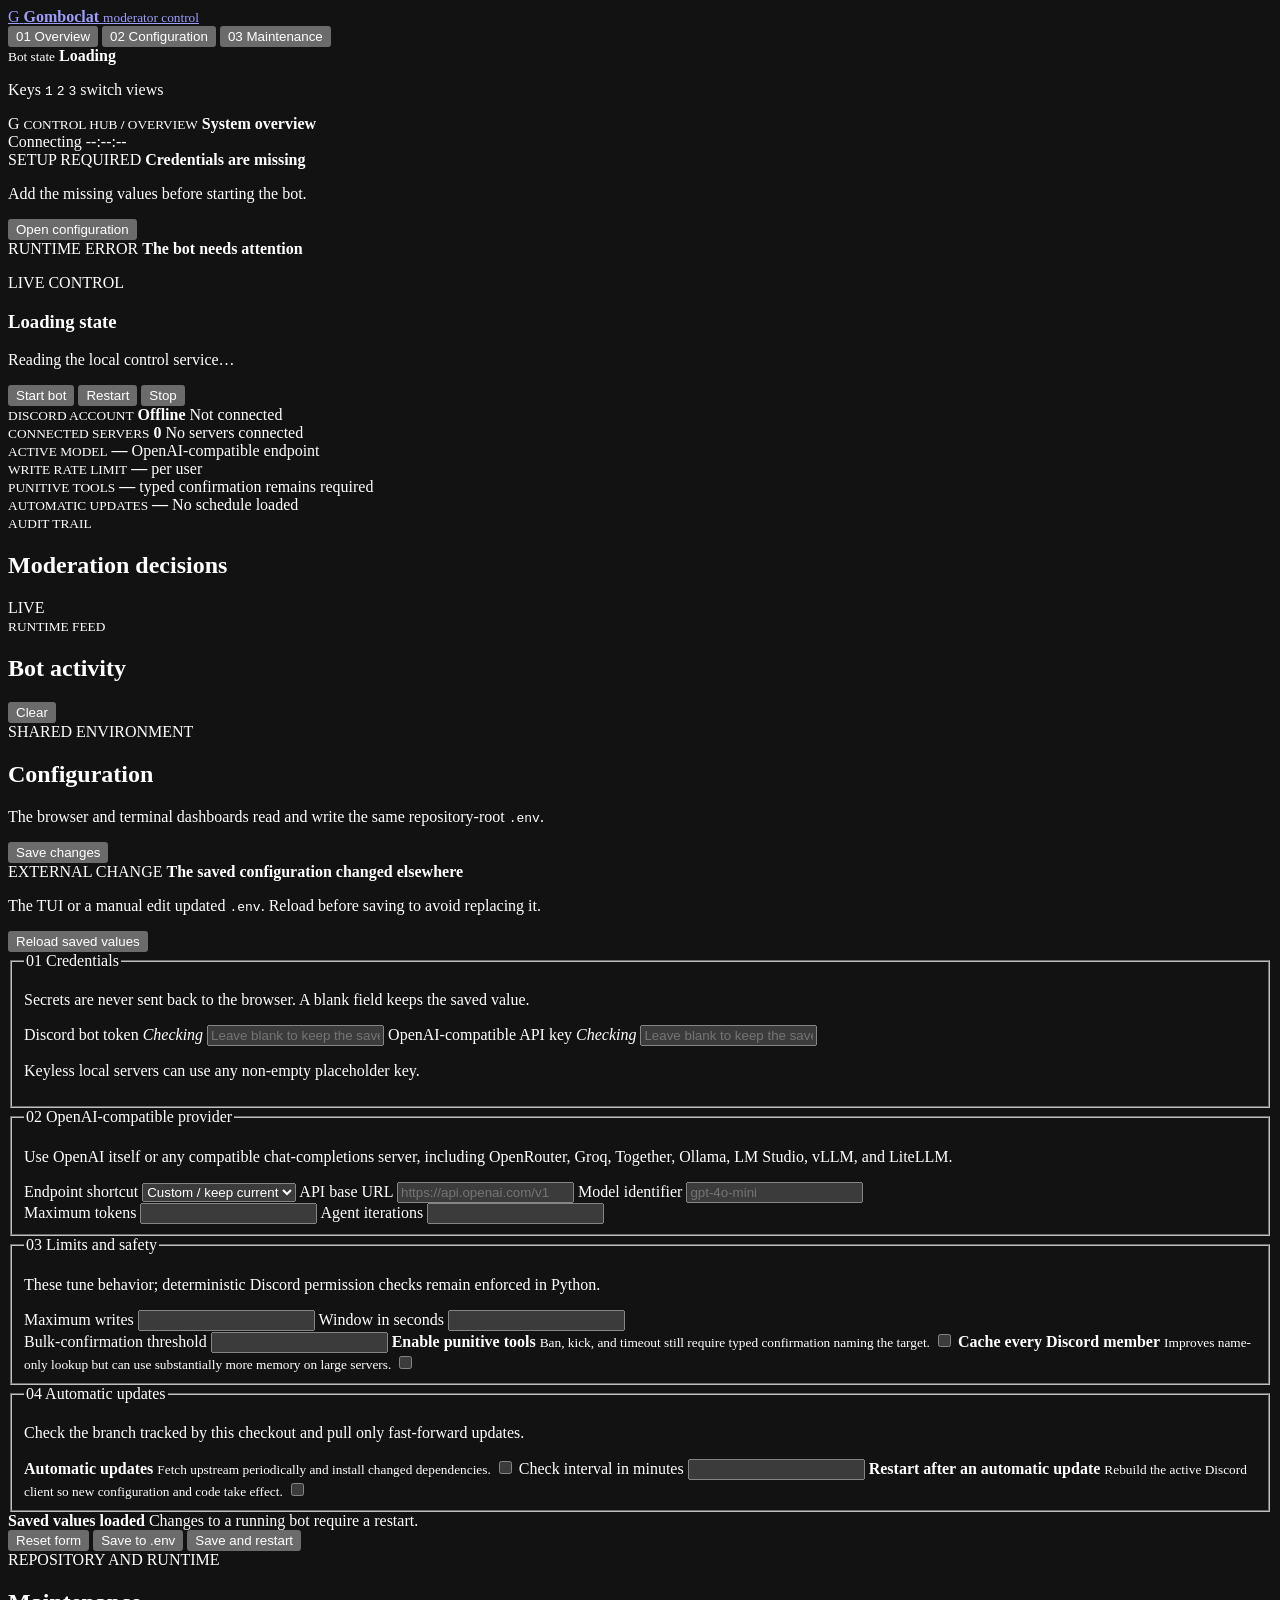
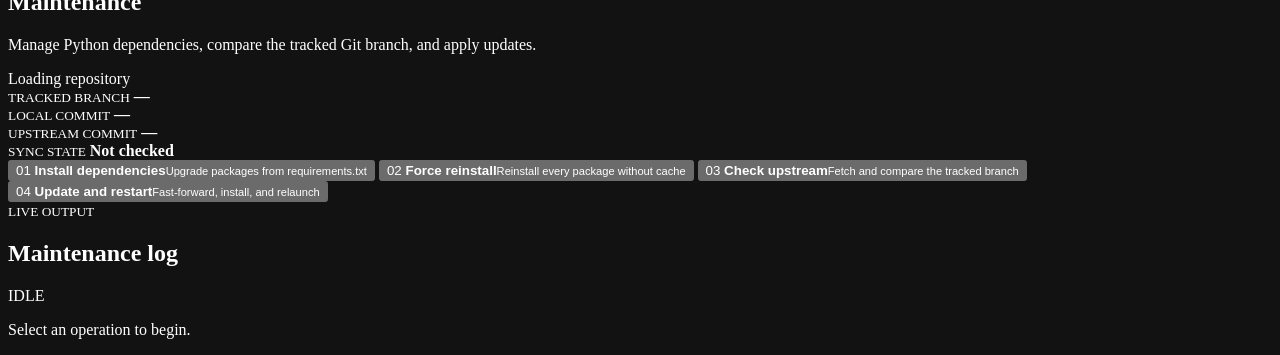
==== commit adfc2a6f: "Rebuild the web control hub" ====
--- a/bot/web_static/index.html
+++ b/bot/web_static/index.html
@@ -4,68 +4,371 @@
   <meta charset="utf-8">
   <meta name="viewport" content="width=device-width, initial-scale=1">
   <meta name="color-scheme" content="dark">
-  <title>Gomboclat Control Hub</title>
-  <link rel="stylesheet" href="/static/style.css">
+  <meta name="theme-color" content="#090b0f">
+  <title>Gomboclat — Control Hub</title>
+  <link rel="stylesheet" href="/static/style.css?v=3">
+  <script src="/static/app.js?v=3" defer></script>
 </head>
 <body>
-  <aside class="sidebar">
-    <a class="brand" href="#overview" aria-label="Gomboclat home"><span class="brand-mark">G</span><span>GOMBOCLAT<small>MODERATOR OPS</small></span></a>
-    <nav aria-label="Dashboard sections">
-      <button class="active" data-page="dashboard"><span>⌁</span><em>Overview</em></button>
-      <button data-page="configure"><span>⌘</span><em>Configuration</em></button>
-      <button data-page="maintenance"><span>↻</span><em>Maintenance</em></button>
-    </nav>
-    <div class="sidebar-status"><i id="sideDot"></i><div><small>BOT STATUS</small><strong id="sideState">Stopped</strong></div></div>
-  </aside>
-
-  <main>
-    <header class="topbar">
-      <div><small>CONTROL HUB <b>/</b> <span id="crumb">OVERVIEW</span></small><h1 id="title">Command the calm.</h1></div>
-      <div class="top-actions"><span class="local-pill">● LOCALHOST ONLY</span><span id="clock">--:-- UTC</span></div>
-    </header>
-
-    <section id="dashboard" class="page active">
-      <div id="setupBanner" class="setup-banner hidden"><div><strong>Finish one-time setup</strong><p>Add the missing credentials, save, and the hub can start your bot.</p></div><button data-go="configure">Configure now →</button></div>
-      <div class="hero">
-        <div><span class="eyebrow">SYSTEM HEALTH</span><h2><i id="heroDot"></i><span id="heroState">Bot stopped</span></h2><p id="identity">Waiting for a Discord connection.</p></div>
-        <div class="actions"><button data-bot="start" class="primary">▶ Start bot</button><button data-bot="restart">↻ Restart</button><button data-bot="stop" class="danger">■ Stop</button></div>
+  <div class="app-shell">
+    <aside class="sidebar">
+      <a class="brand" href="#dashboard" aria-label="Open dashboard">
+        <span class="brand-mark">G</span>
+        <span class="brand-copy">
+          <strong>Gomboclat</strong>
+          <small>moderator control</small>
+        </span>
+      </a>
+
+      <nav class="primary-nav" aria-label="Control hub sections">
+        <button type="button" class="nav-item active" data-page="dashboard">
+          <span class="nav-index">01</span>
+          <span>Overview</span>
+        </button>
+        <button type="button" class="nav-item" data-page="configure">
+          <span class="nav-index">02</span>
+          <span>Configuration</span>
+        </button>
+        <button type="button" class="nav-item" data-page="maintenance">
+          <span class="nav-index">03</span>
+          <span>Maintenance</span>
+        </button>
+      </nav>
+
+      <div class="sidebar-foot">
+        <div class="connection-summary">
+          <span class="status-light" id="sideDot"></span>
+          <span>
+            <small>Bot state</small>
+            <strong id="sideState">Loading</strong>
+          </span>
+        </div>
+        <p>Keys <kbd>1</kbd> <kbd>2</kbd> <kbd>3</kbd> switch views</p>
       </div>
-      <div class="stats">
-        <article><small>CONNECTED SERVERS</small><strong id="guildCount">0</strong><span id="guildNames">No guilds connected</span></article>
-        <article><small>ACTIVE MODEL</small><strong id="model">—</strong><span id="endpoint">OpenAI compatible</span></article>
-        <article><small>RATE LIMIT</small><strong id="rate">—</strong><span>write actions per user</span></article>
-        <article><small>SAFETY MODE</small><strong id="safety">—</strong><span>typed confirmation guard</span></article>
-      </div>
-      <div class="dashboard-grid">
-        <article class="panel audit-panel"><div class="panel-head"><div><small>AUDIT STREAM</small><h3>Recent moderation activity</h3></div><span class="pulse">● LIVE</span></div><div id="audit" class="scroll-region"></div></article>
-        <article class="panel console-panel"><div class="panel-head"><div><small>RUNTIME</small><h3>System log</h3></div><button id="clearActivity" class="text-button">Clear</button></div><div id="activity" class="scroll-region console-lines"></div></article>
-      </div>
-    </section>
-
-    <section id="configure" class="page">
-      <div class="pagehead"><div><span class="eyebrow">ENVIRONMENT</span><h2>Configuration</h2><p>Every control from the terminal dashboard, stored locally in <code>.env</code>.</p></div><button class="primary" data-save="false">Save changes</button></div>
-      <form id="configForm">
-        <fieldset><legend><span>01</span> Connection secrets</legend><p>Secrets are write-only. Leave a field empty to preserve its saved value.</p><label>Discord bot token<input autocomplete="off" type="password" name="discord_token" placeholder="Leave blank to keep saved token"></label><label>Provider API key<input autocomplete="off" type="password" name="api_key" placeholder="Leave blank to keep saved key"></label></fieldset>
-        <fieldset><legend><span>02</span> Intelligence provider</legend><p>Any OpenAI-compatible chat completions endpoint is supported.</p><label>API base URL<input type="url" name="api_base_url" required></label><div class="field-row"><label>Model<input name="model" required></label><label>Max tokens<input type="number" min="1" name="max_tokens" required></label></div><label>Maximum agent iterations<input type="number" min="1" name="max_agent_iterations" required></label></fieldset>
-        <fieldset><legend><span>03</span> Safety & limits</legend><p>Deterministic permission checks remain enforced regardless of these values.</p><div class="field-row"><label>Max writes<input type="number" min="1" name="rate_limit_max" required></label><label>Window (seconds)<input type="number" min="1" name="rate_limit_window" required></label></div><label>Bulk confirmation threshold<input type="number" min="1" name="bulk_confirm_threshold" required></label><label class="toggle"><span><strong>Enable punitive tools</strong><small>Ban, kick, and timeout still require typed confirmation.</small></span><input type="checkbox" name="enable_punitive" role="switch"></label></fieldset>
-        <fieldset><legend><span>04</span> Automatic updates</legend><p>Periodically fast-forward from the configured Git upstream.</p><label class="toggle"><span><strong>Automatic updates</strong><small>Check upstream and install new dependencies.</small></span><input type="checkbox" name="auto_update" role="switch"></label><label>Check interval (minutes)<input type="number" min="1" name="auto_update_interval" required></label><label class="toggle"><span><strong>Restart after update</strong><small>Apply pulled changes to an active bot immediately.</small></span><input type="checkbox" name="auto_restart" role="switch"></label></fieldset>
-      </form>
-      <div class="savebar"><span id="saveHint">Changes require a restart to affect a running bot.</span><div><button data-save="false">Save to .env</button><button class="primary" data-save="true">Save & restart</button></div></div>
-    </section>
-
-    <section id="maintenance" class="page">
-      <div class="pagehead"><div><span class="eyebrow">OPERATIONS</span><h2>Maintenance</h2><p>Manage the active Python environment and upstream deployment.</p></div><div id="repoBadge" class="repo-badge">Repository · loading</div></div>
-      <div class="repo-strip"><div><small>BRANCH</small><strong id="repoBranch">—</strong></div><div><small>LOCAL COMMIT</small><strong id="repoCommit">—</strong></div><div><small>UPSTREAM</small><strong id="repoState">Not checked</strong></div></div>
-      <div class="maint-grid">
-        <button data-maint="install"><b>↓</b><span><strong>Install dependencies</strong><small>Upgrade packages from requirements.txt</small></span></button>
-        <button data-maint="reinstall"><b>↯</b><span><strong>Force reinstall</strong><small>Fresh install without the package cache</small></span></button>
-        <button data-maint="check"><b>⌕</b><span><strong>Check upstream</strong><small>Fetch and compare the tracked branch</small></span></button>
-        <button data-maint="update"><b>↻</b><span><strong>Update & restart</strong><small>Fast-forward, install, and relaunch the bot</small></span></button>
-      </div>
-      <article class="panel output"><div class="panel-head"><div><small>TERMINAL</small><h3>Operation output</h3></div><span id="maintState">IDLE</span></div><pre id="maintOutput">Select an operation to begin.</pre></article>
-    </section>
-  </main>
+    </aside>
+
+    <div class="workspace">
+      <header class="topbar">
+        <div class="page-context">
+          <span class="mobile-mark">G</span>
+          <span>
+            <small>CONTROL HUB <b>/</b> <span id="crumb">OVERVIEW</span></small>
+            <strong id="pageTitle">System overview</strong>
+          </span>
+        </div>
+        <div class="top-actions">
+          <span class="stream-state" id="streamState"><i></i> Connecting</span>
+          <span class="clock" id="clock">--:--:--</span>
+        </div>
+      </header>
+
+      <main>
+        <section id="dashboard" class="page active" aria-labelledby="dashboardHeading">
+          <div id="setupBanner" class="notice-banner warning hidden">
+            <div>
+              <span class="notice-label">SETUP REQUIRED</span>
+              <strong>Credentials are missing</strong>
+              <p id="setupText">Add the missing values before starting the bot.</p>
+            </div>
+            <button type="button" class="button subtle" data-go="configure">Open configuration</button>
+          </div>
+
+          <div id="runtimeError" class="notice-banner danger hidden">
+            <div>
+              <span class="notice-label">RUNTIME ERROR</span>
+              <strong>The bot needs attention</strong>
+              <p id="runtimeErrorText"></p>
+            </div>
+          </div>
+
+          <article class="hero-card">
+            <div class="hero-copy">
+              <span class="eyebrow">LIVE CONTROL</span>
+              <h1 id="dashboardHeading"><span class="status-light large" id="heroDot"></span><span id="heroState">Loading state</span></h1>
+              <p id="identity">Reading the local control service…</p>
+            </div>
+            <div class="lifecycle-actions" aria-label="Bot lifecycle controls">
+              <button type="button" class="button primary" data-bot="start">Start bot</button>
+              <button type="button" class="button" data-bot="restart">Restart</button>
+              <button type="button" class="button danger" data-bot="stop">Stop</button>
+            </div>
+          </article>
+
+          <div class="metric-grid">
+            <article class="metric-card">
+              <small>DISCORD ACCOUNT</small>
+              <strong id="account">Offline</strong>
+              <span id="connectionText">Not connected</span>
+            </article>
+            <article class="metric-card">
+              <small>CONNECTED SERVERS</small>
+              <strong id="guildCount">0</strong>
+              <span id="guildNames">No servers connected</span>
+            </article>
+            <article class="metric-card">
+              <small>ACTIVE MODEL</small>
+              <strong id="model">—</strong>
+              <span id="endpoint">OpenAI-compatible endpoint</span>
+            </article>
+            <article class="metric-card">
+              <small>WRITE RATE LIMIT</small>
+              <strong id="rate">—</strong>
+              <span>per user</span>
+            </article>
+            <article class="metric-card">
+              <small>PUNITIVE TOOLS</small>
+              <strong id="safety">—</strong>
+              <span>typed confirmation remains required</span>
+            </article>
+            <article class="metric-card">
+              <small>AUTOMATIC UPDATES</small>
+              <strong id="updates">—</strong>
+              <span id="updatesDetail">No schedule loaded</span>
+            </article>
+          </div>
+
+          <div class="dashboard-grid">
+            <article class="panel audit-panel">
+              <header class="panel-head">
+                <div>
+                  <small>AUDIT TRAIL</small>
+                  <h2>Moderation decisions</h2>
+                </div>
+                <span class="live-label"><i></i> LIVE</span>
+              </header>
+              <div id="audit" class="scroll-region" aria-live="polite"></div>
+            </article>
+
+            <article class="panel activity-panel">
+              <header class="panel-head">
+                <div>
+                  <small>RUNTIME FEED</small>
+                  <h2>Bot activity</h2>
+                </div>
+                <button type="button" id="clearActivity" class="text-button">Clear</button>
+              </header>
+              <div id="activity" class="scroll-region console-lines" aria-live="polite"></div>
+            </article>
+          </div>
+        </section>
+
+        <section id="configure" class="page" aria-labelledby="configureHeading">
+          <header class="page-heading">
+            <div>
+              <span class="eyebrow">SHARED ENVIRONMENT</span>
+              <h1 id="configureHeading">Configuration</h1>
+              <p>The browser and terminal dashboards read and write the same repository-root <code>.env</code>.</p>
+            </div>
+            <button type="button" class="button primary desktop-save" data-save="false">Save changes</button>
+          </header>
+
+          <div id="externalConfig" class="notice-banner info hidden">
+            <div>
+              <span class="notice-label">EXTERNAL CHANGE</span>
+              <strong>The saved configuration changed elsewhere</strong>
+              <p>The TUI or a manual edit updated <code>.env</code>. Reload before saving to avoid replacing it.</p>
+            </div>
+            <button type="button" class="button subtle" id="reloadConfig">Reload saved values</button>
+          </div>
+
+          <form id="configForm" novalidate>
+            <fieldset class="form-card">
+              <legend><span>01</span> Credentials</legend>
+              <p class="section-copy">Secrets are never sent back to the browser. A blank field keeps the saved value.</p>
+
+              <label class="input-label" for="discordToken">
+                <span>Discord bot token <em class="secret-state" id="discordSecretState">Checking</em></span>
+                <input id="discordToken" autocomplete="new-password" type="password" name="discord_token" placeholder="Leave blank to keep the saved token">
+              </label>
+
+              <label class="input-label" for="apiKey">
+                <span>OpenAI-compatible API key <em class="secret-state" id="apiSecretState">Checking</em></span>
+                <input id="apiKey" autocomplete="new-password" type="password" name="api_key" placeholder="Leave blank to keep the saved key">
+              </label>
+              <p class="field-help">Keyless local servers can use any non-empty placeholder key.</p>
+            </fieldset>
+
+            <fieldset class="form-card">
+              <legend><span>02</span> OpenAI-compatible provider</legend>
+              <p class="section-copy">Use OpenAI itself or any compatible chat-completions server, including OpenRouter, Groq, Together, Ollama, LM Studio, vLLM, and LiteLLM.</p>
+
+              <label class="input-label" for="providerPreset">
+                <span>Endpoint shortcut</span>
+                <select id="providerPreset">
+                  <option value="custom">Custom / keep current</option>
+                  <option value="https://api.openai.com/v1">OpenAI</option>
+                  <option value="https://openrouter.ai/api/v1">OpenRouter</option>
+                  <option value="https://api.groq.com/openai/v1">Groq</option>
+                  <option value="http://127.0.0.1:11434/v1">Ollama (local)</option>
+                  <option value="http://127.0.0.1:1234/v1">LM Studio (local)</option>
+                </select>
+              </label>
+
+              <label class="input-label" for="apiBaseUrl">
+                <span>API base URL</span>
+                <input id="apiBaseUrl" type="url" name="api_base_url" spellcheck="false" placeholder="https://api.openai.com/v1" required>
+              </label>
+
+              <label class="input-label" for="modelName">
+                <span>Model identifier</span>
+                <input id="modelName" name="model" spellcheck="false" placeholder="gpt-4o-mini" required>
+              </label>
+
+              <div class="field-row">
+                <label class="input-label" for="maxTokens">
+                  <span>Maximum tokens</span>
+                  <input id="maxTokens" type="number" min="1" step="1" name="max_tokens" required>
+                </label>
+                <label class="input-label" for="maxIterations">
+                  <span>Agent iterations</span>
+                  <input id="maxIterations" type="number" min="1" step="1" name="max_agent_iterations" required>
+                </label>
+              </div>
+            </fieldset>
+
+            <fieldset class="form-card">
+              <legend><span>03</span> Limits and safety</legend>
+              <p class="section-copy">These tune behavior; deterministic Discord permission checks remain enforced in Python.</p>
+
+              <div class="field-row">
+                <label class="input-label" for="rateLimitMax">
+                  <span>Maximum writes</span>
+                  <input id="rateLimitMax" type="number" min="1" step="1" name="rate_limit_max" required>
+                </label>
+                <label class="input-label" for="rateLimitWindow">
+                  <span>Window in seconds</span>
+                  <input id="rateLimitWindow" type="number" min="1" step="1" name="rate_limit_window" required>
+                </label>
+              </div>
+
+              <label class="input-label" for="bulkThreshold">
+                <span>Bulk-confirmation threshold</span>
+                <input id="bulkThreshold" type="number" min="1" step="1" name="bulk_confirm_threshold" required>
+              </label>
+
+              <label class="toggle-row">
+                <span>
+                  <strong>Enable punitive tools</strong>
+                  <small>Ban, kick, and timeout still require typed confirmation naming the target.</small>
+                </span>
+                <input type="checkbox" name="enable_punitive" role="switch">
+              </label>
+
+              <label class="toggle-row">
+                <span>
+                  <strong>Cache every Discord member</strong>
+                  <small>Improves name-only lookup but can use substantially more memory on large servers.</small>
+                </span>
+                <input type="checkbox" name="cache_members" role="switch">
+              </label>
+            </fieldset>
+
+            <fieldset class="form-card">
+              <legend><span>04</span> Automatic updates</legend>
+              <p class="section-copy">Check the branch tracked by this checkout and pull only fast-forward updates.</p>
+
+              <label class="toggle-row">
+                <span>
+                  <strong>Automatic updates</strong>
+                  <small>Fetch upstream periodically and install changed dependencies.</small>
+                </span>
+                <input type="checkbox" name="auto_update" role="switch">
+              </label>
+
+              <label class="input-label" for="updateInterval">
+                <span>Check interval in minutes</span>
+                <input id="updateInterval" type="number" min="1" step="1" name="auto_update_interval" required>
+              </label>
+
+              <label class="toggle-row">
+                <span>
+                  <strong>Restart after an automatic update</strong>
+                  <small>Rebuild the active Discord client so new configuration and code take effect.</small>
+                </span>
+                <input type="checkbox" name="auto_restart" role="switch">
+              </label>
+            </fieldset>
+          </form>
+
+          <div class="save-dock">
+            <div>
+              <strong id="saveState">Saved values loaded</strong>
+              <span id="saveHint">Changes to a running bot require a restart.</span>
+            </div>
+            <div class="save-actions">
+              <button type="button" class="button" id="resetConfig">Reset form</button>
+              <button type="button" class="button" data-save="false">Save to .env</button>
+              <button type="button" class="button primary" data-save="true">Save and restart</button>
+            </div>
+          </div>
+        </section>
+
+        <section id="maintenance" class="page" aria-labelledby="maintenanceHeading">
+          <header class="page-heading">
+            <div>
+              <span class="eyebrow">REPOSITORY AND RUNTIME</span>
+              <h1 id="maintenanceHeading">Maintenance</h1>
+              <p>Manage Python dependencies, compare the tracked Git branch, and apply updates.</p>
+            </div>
+            <span id="repoBadge" class="repo-badge">Loading repository</span>
+          </header>
+
+          <div class="repo-grid">
+            <article>
+              <small>TRACKED BRANCH</small>
+              <strong id="repoBranch">—</strong>
+            </article>
+            <article>
+              <small>LOCAL COMMIT</small>
+              <strong id="repoCommit">—</strong>
+            </article>
+            <article>
+              <small>UPSTREAM COMMIT</small>
+              <strong id="repoRemote">—</strong>
+            </article>
+            <article>
+              <small>SYNC STATE</small>
+              <strong id="repoState">Not checked</strong>
+            </article>
+          </div>
+
+          <div class="maintenance-actions">
+            <button type="button" data-maint="install">
+              <span class="action-index">01</span>
+              <span><strong>Install dependencies</strong><small>Upgrade packages from requirements.txt</small></span>
+            </button>
+            <button type="button" data-maint="reinstall">
+              <span class="action-index">02</span>
+              <span><strong>Force reinstall</strong><small>Reinstall every package without cache</small></span>
+            </button>
+            <button type="button" data-maint="check">
+              <span class="action-index">03</span>
+              <span><strong>Check upstream</strong><small>Fetch and compare the tracked branch</small></span>
+            </button>
+            <button type="button" data-maint="update">
+              <span class="action-index">04</span>
+              <span><strong>Update and restart</strong><small>Fast-forward, install, and relaunch</small></span>
+            </button>
+          </div>
+
+          <article class="panel output-panel">
+            <header class="panel-head">
+              <div>
+                <small>LIVE OUTPUT</small>
+                <h2 id="maintenanceTitle">Maintenance log</h2>
+              </div>
+              <span id="maintState" class="operation-state">IDLE</span>
+            </header>
+            <div id="maintOutput" class="terminal-output" aria-live="polite">
+              <p class="empty-state">Select an operation to begin.</p>
+            </div>
+          </article>
+        </section>
+      </main>
+    </div>
+  </div>
+
   <div id="toast" role="status" aria-live="polite"></div>
-  <script src="/static/app.js"></script>
+  <noscript>This control hub requires JavaScript.</noscript>
 </body>
 </html>
